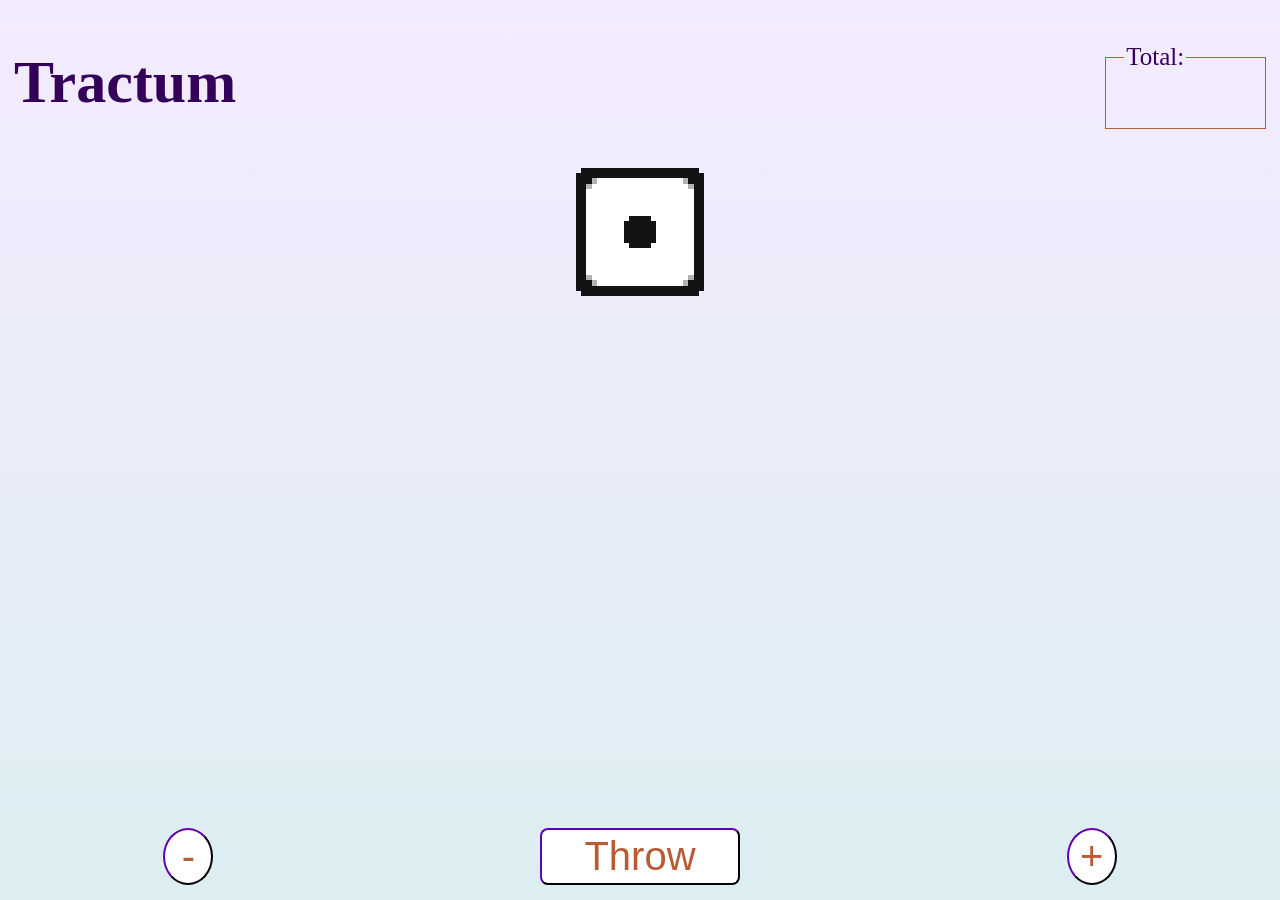
==== Lancia Dadi/index.html @ 35b2e3bc "Setup iniziale js-fundamentals con Tractum" ====
<!DOCTYPE html>
<html lang="en">
<head>
    <meta charset="UTF-8">
    <meta name="viewport" content="width=device-width, initial-scale=1.0">
    <title>Tractum</title>
    <link rel="stylesheet" href="styles.css">
    <link rel="manifest" href="manifest.json">
    <link rel="icon" href="icon.svg">

    <script src="script.js" defer></script>
</head>
<body>
    <header>
        <h1>Tractum</h1>

        <fieldset id="totale">
            <legend>Total: </legend>
            <p id="calcolo"></p>
        </fieldset>
    </header>

    <main id="main">
        <div class="dado">
        <img src="PixelDice_White 1.png" class="dice active" data-value="1"/>
        <img src="PixelDice_White 2.png" class="dice" data-value="2"/>
        <img src="PixelDice_White 3.png" class="dice" data-value="3"/>
        <img src="PixelDice_White 4.png" class="dice" data-value="4"/>
        <img src="PixelDice_White 5.png" class="dice" data-value="5"/>
        <img src="PixelDice_White 6.png" class="dice" data-value="6"/>
        </div>
    </main>

    <footer>
        <button id="minus" class="quantity" type="button">-</button>
        <button id="throw" type="button">Throw</button>
        <button id="plus" class="quantity" type="button">+</button>
    </footer>
</body>
</html>
---- Lancia Dadi/styles.css ----
:root {
  --bg-start: #340059;
  --bg-end: #1B3644;
  --text-color: #BDF226;
  --accent: #FF7340;
  --btn-bg: #1B3644;
  --btn-border: #BDF226;
  --btn-text: #FF7340;
}

@media (prefers-color-scheme: light) {
  :root {
    --bg-start: #F4EBFF;
    --bg-end: #DCEEF2;
    --text-color: #340059;
    --accent: #B85C38;
    --btn-bg: #FFFFFF;
    --btn-border: #340059;
    --btn-text: #B85C38;
  }
}

html {
  background: linear-gradient(to bottom, var(--bg-start), var(--bg-end));
  color: var(--text-color);
  background-repeat: no-repeat;
  background-attachment: fixed;
}

header {
  display: flex;
  justify-content: space-between;
}

h1 {
  font-size: 60px;
  margin-bottom: 40px;
  margin-left: 6px;
}

legend {
  margin-right: 60px;
}

#totale {
  margin-right: 6px;
  margin-top: 35px;
  height: 60px;
  font-size: 25px;
  border: 1px solid var(--accent);
}

#calcolo {
  font-size: 35px;
  margin: 0;
  text-align: center;
}

#main {
  display: flex;
  flex-wrap: wrap;
  justify-content: center;
}

.dice {
  overflow: hidden;
  display: none;
  width: 100%;
  min-width: 150px;
  max-width: 300px;
  height: auto;
  margin: 0 auto;
  image-rendering: pixelated;
}

.dice.active {
  display: block;
}

button {
  width: 200px;
  font-size: 40px;
  border-radius: 8px;
  padding: 4px;
  display: block;
  margin: 0 auto;
  background-color: var(--btn-bg);
  border-color: var(--btn-border);
  color: var(--btn-text);
}

footer {
  display: flex;
  justify-content: space-between;
  position: fixed;
  bottom: 0;
  left: 0;
  right: 0;
  margin-bottom: 15px;
}

button.quantity {
  width: 50px;
  border-radius: 50%;
}

@media (max-width: 480px) {
  h1 {
    font-size: 36px;
    margin-left: 12px;
  }

  button {
    width: 140px;
    font-size: 28px;
  }

  button.quantity {
    width: 40px;
  }

  #totale {
    margin-right: 12px;
    font-size: 18px;
    margin-top: 10px;
  }
}
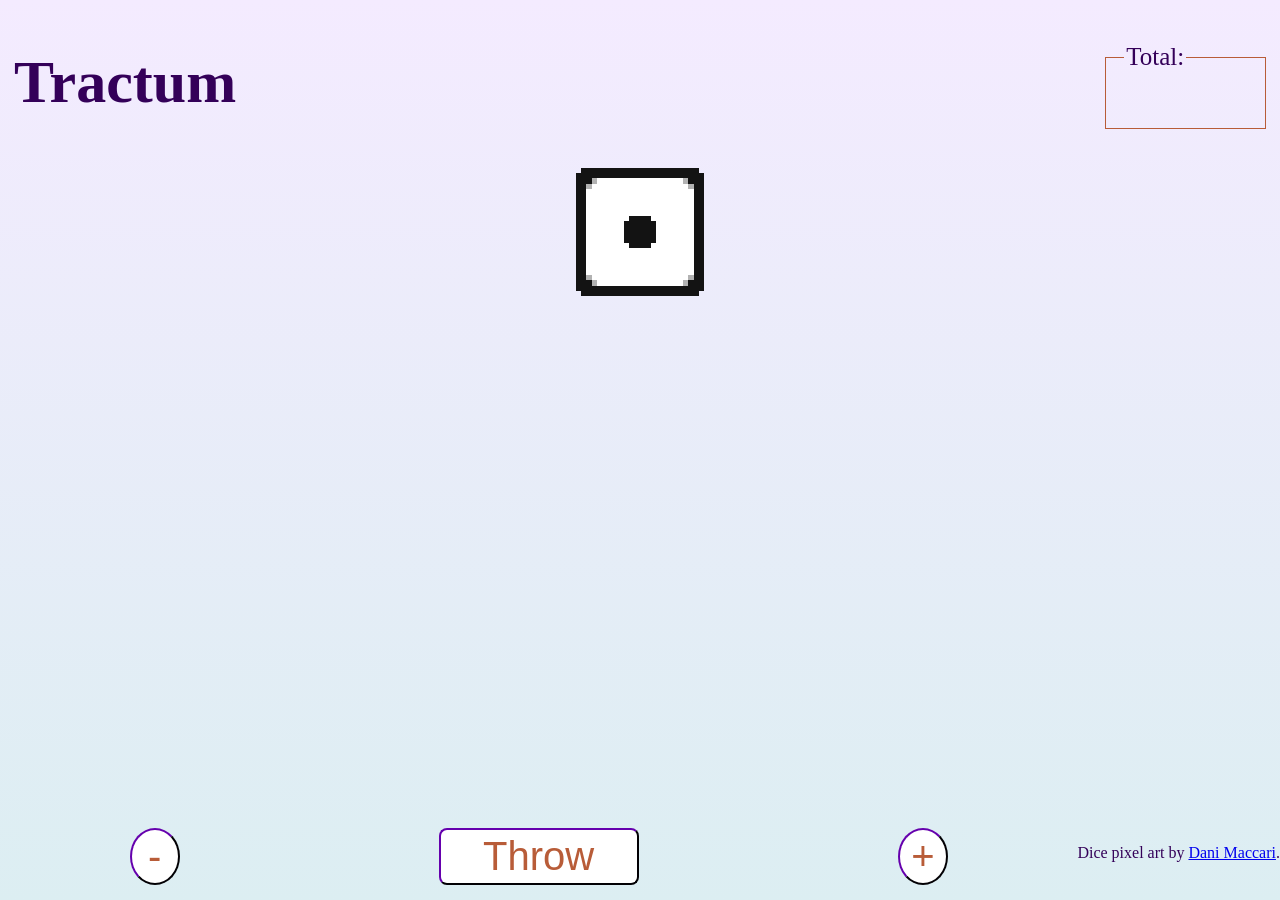
==== commit 8f3e81fd: "Porting fixato, crediti aggiunti" ====
--- a/Lancia Dadi/index.html
+++ b/Lancia Dadi/index.html
@@ -35,6 +35,7 @@
         <button id="minus" class="quantity" type="button">-</button>
         <button id="throw" type="button">Throw</button>
         <button id="plus" class="quantity" type="button">+</button>
+        <br><p id="credits">Dice pixel art by <a href="https://dani-maccari.itch.io/cute-dice" target="_blank" rel="noopener noreferrer">Dani Maccari</a>.</p>
     </footer>
 </body>
 </html>
--- a/Lancia Dadi/styles.css
+++ b/Lancia Dadi/styles.css
@@ -111,12 +111,16 @@
   }
 
   button {
-    width: 140px;
-    font-size: 28px;
+    width: 200px;
+    height: 100px;
+    font-size: 56px;
+    margin-bottom: 30px;
   }
 
   button.quantity {
-    width: 40px;
+    width: 80px;
+    height: 80px;
+    font-size: 55px;
   }
 
   #totale {
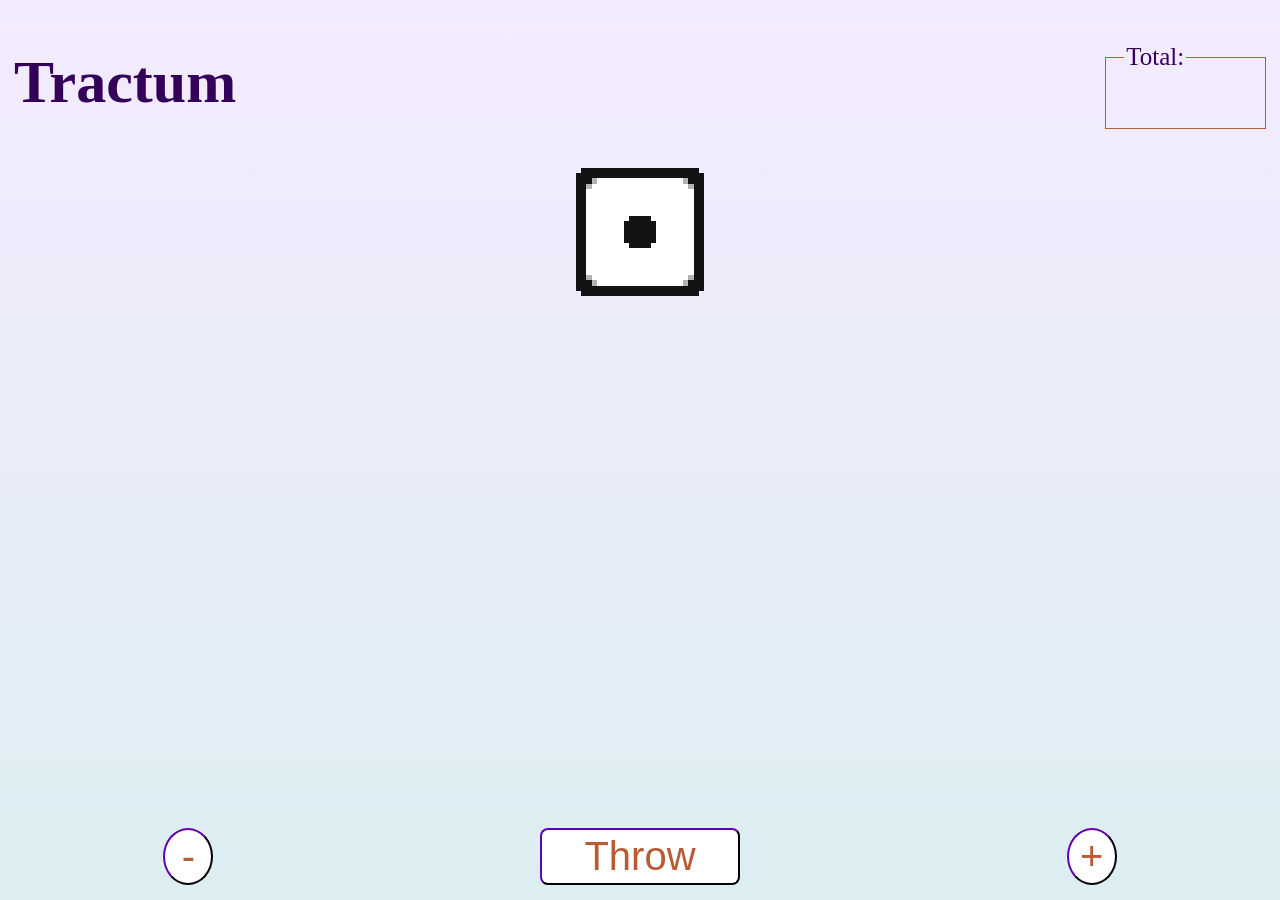
==== commit bde1ee2f: "Remove credits from index.html footer Removed credits paragraph from the footer." ====
--- a/Lancia Dadi/index.html
+++ b/Lancia Dadi/index.html
@@ -35,7 +35,6 @@
         <button id="minus" class="quantity" type="button">-</button>
         <button id="throw" type="button">Throw</button>
         <button id="plus" class="quantity" type="button">+</button>
-        <br><p id="credits">Dice pixel art by <a href="https://dani-maccari.itch.io/cute-dice" target="_blank" rel="noopener noreferrer">Dani Maccari</a>.</p>
     </footer>
 </body>
-</html>+</html>
